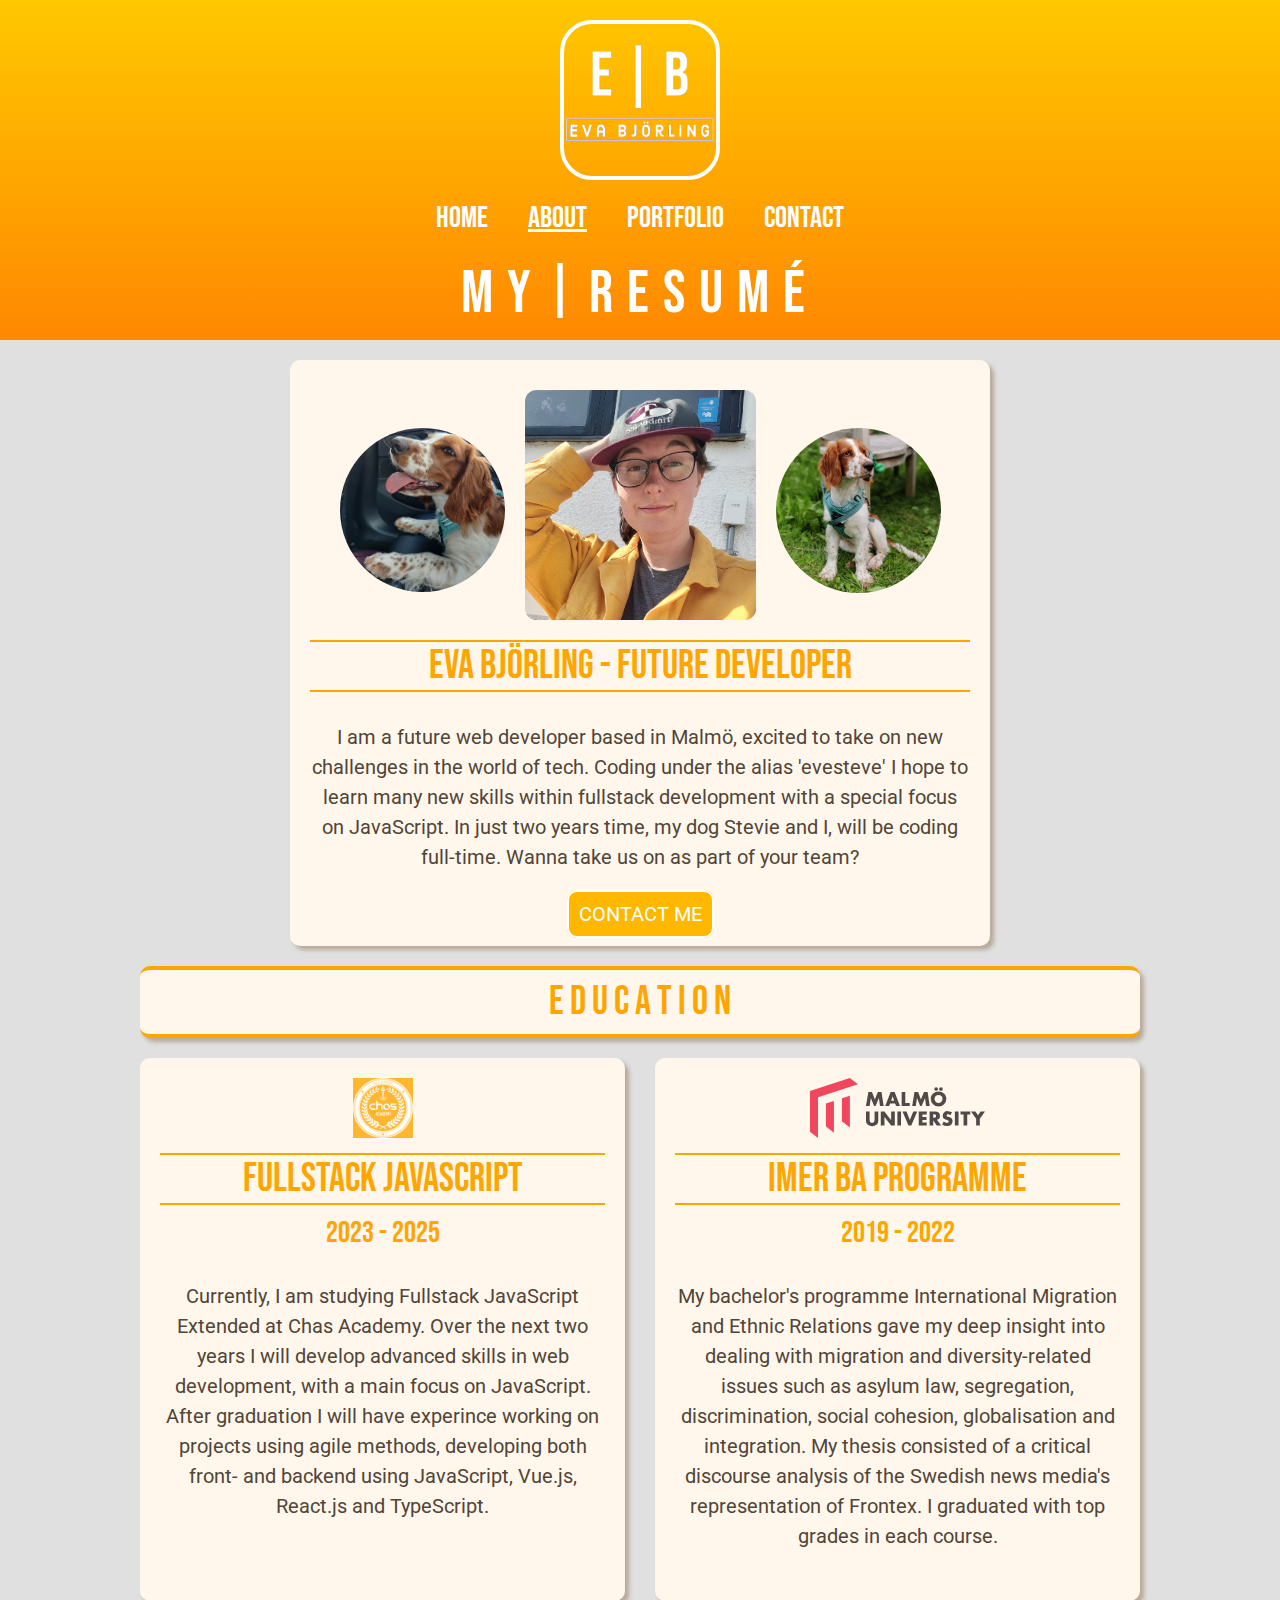
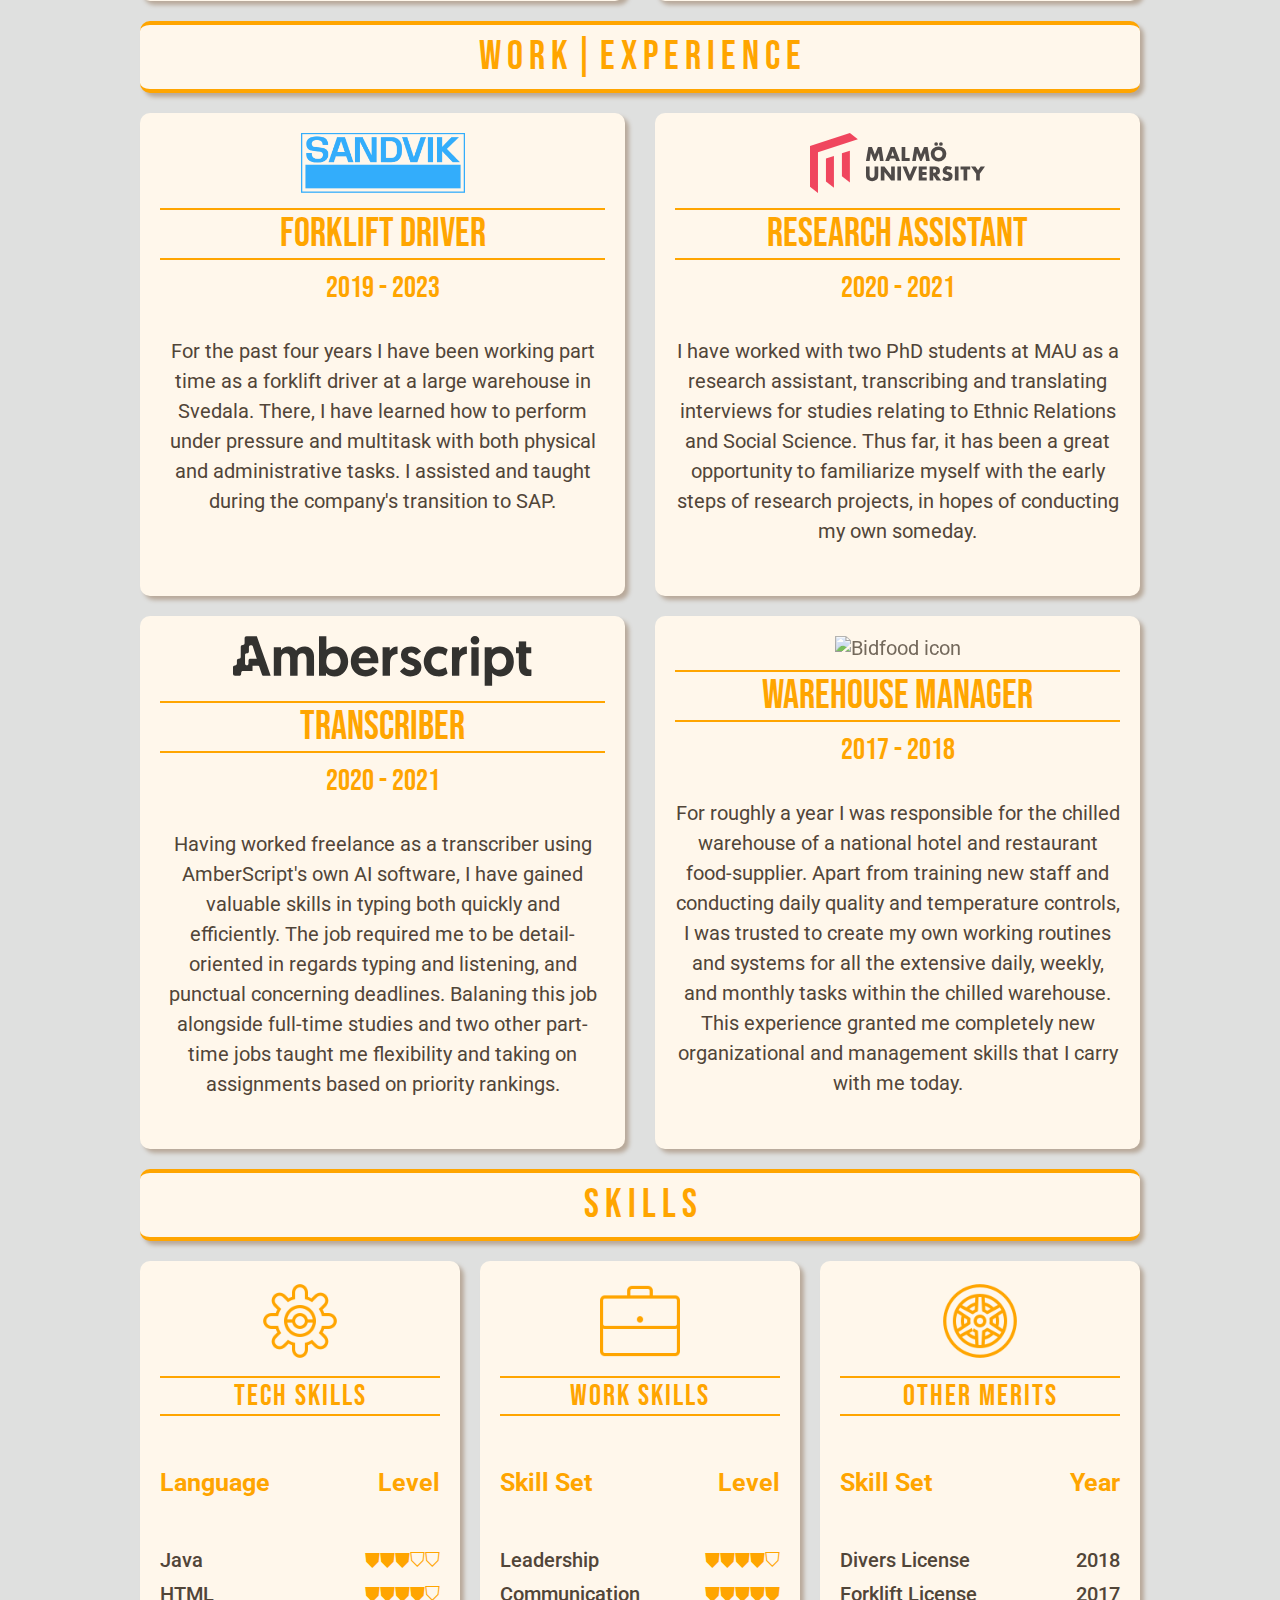
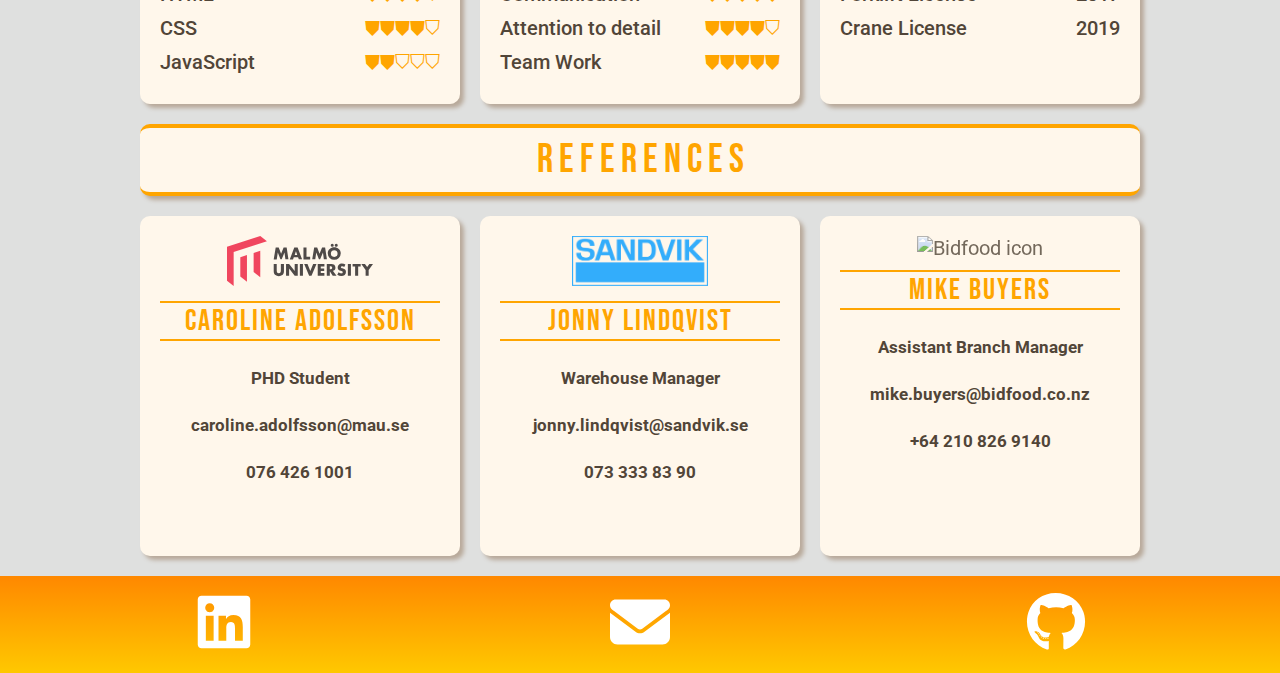
==== about.html @ 0b4049df "final changes to dropdown menu to underline which page the user is currently on" ====
<!DOCTYPE html>
<html lang="en">
<head>
    <meta charset="UTF-8">
    <meta name="viewport" content="width=device-width, initial-scale=1.0">
    <meta name="description" content="Eva Björling's resumé complete with information about her development skills, education, former work experience and references.">
    <title>CV | EVA BJÖRLING</title>
    <link rel="stylesheet" href="css/about.css">
    <link rel="icon" href="images/tabby.png" type="image/png">

    <link rel="preconnect" href="https://fonts.googleapis.com">
    <link rel="preconnect" href="https://fonts.gstatic.com" crossorigin>
    <link href="https://fonts.googleapis.com/css2?family=Bebas+Neue&family=Roboto&display=swap" rel="stylesheet">
    
</head>
<body>
<!-- HEADER HEADER HEADER -->
    <header>
        <a href="index.html"><img class="home-icon" src="images/image.png" alt=""></a>

        <!-- dropdown -->
        <div class="dropdown">
            <a class="dropbtn"><img class="menu-icon" src="images/menu.png" alt=""></a>
            <div class="dropdown-content">
              <a id="home" href="index.html">HOME</a>
              <a id="about" href="about.html">ABOUT</a>
              <a id="portfolio" href="projects.html">PORTFOLIO</a>
              <a id="contact" href="contact.html">CONTACT</a>
            </div>
          </div>
        <!-- nav -->
        <nav class="nav">
            <ul>
                <li><a class="link-home" href="index.html">HOME</a></li>
                <li><a class="link-about" href="about.html">ABOUT</a></li>
                <li><a class="link-contact" href="projects.html">PORTFOLIO</a></li>
                <li><a class="link-contact" href="contact.html">CONTACT</a></li>
            </ul>
        </nav>
        <h1 class="my-name"> my|resumé </h1>
    </header>
<!-- MAIN MAIN MAIN -->
    <main>
        <div class="about-me-div">

        <article class="article about-me">
            
            <div class="img-logos">
                <img class="stevie-logo" src="images/car.jpg" alt="My dog Stevie in a car"><img class="eva-logo" src="images/profile-test-cropped.png" alt="Photo of Eva Björling"><img class="stevie-logo" src="images/grass.jpg" alt="My dog Stevie on the grass">
            </div>
            <h3>Eva Björling - future developer</h3>
            <p>I am a future web developer based in Malmö, excited to take on new challenges in the world of tech. Coding under the alias 'evesteve' I hope to learn many new skills within fullstack development with a special focus on JavaScript. In just two years time, my dog Stevie and I, will be coding full-time. Wanna take us on as part of your team? </p>
            <a class="contact-btn" href="contact.html">CONTACT ME</a>

            
            
        </article>
        </div>
        
        <div class="education-work-div">
            <h2 class="banner education-banner">e d u c a t i o n</h2>
            <article class="card card-chas">
                <img class="chas-logo" src="images/chas-academy-logo.png" alt="Chas Academy icon">
            <h3>Fullstack JavaScript</h3>
            <h4>2023 - 2025</h4>
            <p>
                Currently, I am studying Fullstack JavaScript Extended at Chas Academy. Over the next two years I will develop advanced skills in web development, with a main focus on JavaScript. After graduation I will have experince working on projects using agile methods, developing both front- and backend using JavaScript, Vue.js, React.js and TypeScript.
            </p>
            </article>
            <article class="card card-mau">
                <img class="mau-logo" src="images/mau_en_logotype.svg" alt="Malmö University icon">
            <h3>IMER ba programme</h3>
            <h4>2019 - 2022</h4>
            <p>
                My bachelor's programme International Migration and Ethnic Relations gave my deep insight into dealing with migration and diversity-related issues such as asylum law, segregation, discrimination, social cohesion, globalisation and integration. My thesis consisted of a critical discourse analysis of the Swedish news media's representation of Frontex. I graduated with top grades in each course.
            </p>
            </article>
            <h2 class="banner work-banner">w o r k | e x p e r i e n c e</h2>

            <article class="card card-sandvik">
                <img class="sandvik-logo" src="images/sandvik-blue.png" alt="Sandvik icon">
            <h3>Forklift Driver</h3>
            <h4>2019 - 2023</h4>
            <p>
                For the past four years I have been working part time as a forklift driver at a large warehouse in
                Svedala. There, I have learned how to perform under pressure and multitask with both physical and
                administrative tasks. I assisted and taught during the company's transition to SAP.
            </p>
            </article>
            <article class="card card-research">
                <img class="mau-logo" src="images/mau_en_logotype.svg" alt="Malmö University icon">
            <h3>Research Assistant</h3>
            <h4>2020 - 2021</h4>
            <p>
                I have worked with two PhD students at MAU as a research assistant, transcribing and translating
                interviews for studies relating to Ethnic Relations and Social Science. Thus far, it has been a great
                opportunity to familiarize myself with the early steps of research projects, in hopes of conducting my
                own someday.
            </p>
            </article>
            <article class="card card-amberscript">
                <img class="amberscript-logo" src="images/amberscript.svg" alt="Amberscript icon">
            <h3>transcriber</h3>
            <h4>2020 - 2021</h4>
            <p>
                Having worked freelance as a transcriber using AmberScript's own AI software, I have gained valuable skills in typing both quickly and efficiently. The job required me to be detail-oriented in regards typing and listening, and punctual concerning deadlines. Balaning this job alongside full-time studies and two other part-time jobs taught me flexibility and taking on assignments based on priority rankings.
            </p>
            </article>
            <article class="card card-bidfood">
                <img class="bidfood-logo" src="https://www.bidfood.co.uk/wp-content/themes/bidvest/images/bidfood_logo_scaled.png" alt="Bidfood icon">
            <h3>Warehouse Manager</h3>
            <h4>2017 - 2018</h4>
            <p>
                For roughly a year I was responsible for the chilled warehouse of a national hotel and restaurant
                food-supplier. Apart from training new staff and conducting daily quality and temperature controls, I
                was trusted to create my own working routines and systems for all the extensive daily, weekly, and
                monthly tasks within the chilled warehouse. This experience granted me completely new
                organizational and management skills that I carry with me today.
            </p>
            </article> 

            <h2 class="banner references">
                s k i l l s
            </h2>
        <div class="skills-div">
            <article class="skills tech-skills">
                <img src="images/tech.png" alt="tech icon">
                <h4 class="tech-skills-h4">Tech skills</h4>
                <div class="undertitle"><h5>Language</h5> <h5>Level</h5></div>
                <div class="tech-lists">
                    <ul>
                    <li>Java</li>
                    <li>HTML</li>
                    <li>CSS</li>
                    <li>JavaScript</li>
                </ul>
                <ul class="orange">
                    <li>&#9930;&#9930;&#9930;&#9929;&#9929;</li>
                    <li>&#9930;&#9930;&#9930;&#9930;&#9929;</li>
                    <li>&#9930;&#9930;&#9930;&#9930;&#9929;</li>
                    <li>&#9930;&#9930;&#9929;&#9929;&#9929;</li>
                </ul>
                </div>
            </article>
            <article class="skills key-skills">
                <img src="images/work.png" alt="work icon">
                <h4 class="tech-skills-h4">Work Skills</h4>
                <div class="undertitle"><h5>Skill Set</h5> <h5>Level</h5></div>
                <div class="tech-lists">
                    <ul>
                    <li>Leadership</li>
                    <li>Communication</li>
                    <li>Attention to detail</li>
                    <li>Team Work</li>
                </ul>
                <ul class="orange">
                    <li>&#9930;&#9930;&#9930;&#9930;&#9929;</li>
                    <li>&#9930;&#9930;&#9930;&#9930;&#9930;</li>
                    <li>&#9930;&#9930;&#9930;&#9930;&#9929;</li>
                    <li>&#9930;&#9930;&#9930;&#9930;&#9930;</li>
                </ul>
                </div>
            </article>
            <article class="skills merits">
                <img src="images/wheel.png" alt="wheel icon">
                <h4 class="tech-skills-h4">Other merits</h4>
                <div class="undertitle"><h5>Skill Set
                </h5> <h5>Year</h5></div>
                <div class="tech-lists">
                    <ul>
                    <li>Divers License</li>
                    <li>Forklift License</li>
                    <li>Crane License</li>
                </ul>
                <ul>
                    <li>2018</li>
                    <li>2017</li>
                    <li>2019</li>
                </ul>
                </div>
            </article>
        </div>
            
            <h2 class="banner references">
            r e f e r e n c e s
        </h2>
        <div class="ref-card-div">
            <article class="ref-card">
                <img src="images/mau_en_logotype.svg" alt="Malmö University icon">
                <h4>Caroline Adolfsson</h4>
                <h5>PHD Student</h5>
                <h5>caroline.adolfsson@mau.se</h5>
                <h5>076 426 1001</h5>
            </article>
            <article class="ref-card">
                <img src="images/sandvik-blue.png" alt="Sandvik icon">
                <h4>Jonny Lindqvist</h4>
                <h5>Warehouse Manager</h5>
                <h5>jonny.lindqvist@sandvik.se</h5>
                <h5>073 333 83 90</h5>
            </article>
            <article class="ref-card">
                <img src="https://www.bidfood.co.uk/wp-content/themes/bidvest/images/bidfood_logo_scaled.png" alt="Bidfood icon">
                <h4>Mike Buyers</h4>
                <h5>Assistant Branch Manager</h5>
                <h5>mike.buyers@bidfood.co.nz</h5>
                <h5>+64 210 826 9140</h5>
            </article>
            
        </div>
       
        </div>

    </main>
<!-- FOOTER FOOTER FOOTER -->
<footer>
    <a href="https://www.linkedin.com/in/eva-bj%C3%B6rling-505058290/" target="_blank">
        <svg xmlns="http://www.w3.org/2000/svg" height="1em" viewBox="0 0 448 512"><!--! Font Awesome Free 6.4.2 by @fontawesome - https://fontawesome.com License - https://fontawesome.com/license (Commercial License) Copyright 2023 Fonticons, Inc. --><style>svg{fill:#ffffff}</style><path d="M416 32H31.9C14.3 32 0 46.5 0 64.3v383.4C0 465.5 14.3 480 31.9 480H416c17.6 0 32-14.5 32-32.3V64.3c0-17.8-14.4-32.3-32-32.3zM135.4 416H69V202.2h66.5V416zm-33.2-243c-21.3 0-38.5-17.3-38.5-38.5S80.9 96 102.2 96c21.2 0 38.5 17.3 38.5 38.5 0 21.3-17.2 38.5-38.5 38.5zm282.1 243h-66.4V312c0-24.8-.5-56.7-34.5-56.7-34.6 0-39.9 27-39.9 54.9V416h-66.4V202.2h63.7v29.2h.9c8.9-16.8 30.6-34.5 62.9-34.5 67.2 0 79.7 44.3 79.7 101.9V416z"/></svg>
    </a>

    <a href="mailto:eva.bjorling@chasacademy.se" target="_blank">
        <svg xmlns="http://www.w3.org/2000/svg" height="1em" viewBox="0 0 512 512"><!--! Font Awesome Free 6.4.2 by @fontawesome - https://fontawesome.com License - https://fontawesome.com/license (Commercial License) Copyright 2023 Fonticons, Inc. --><style>svg{fill:#ffffff}</style><path d="M48 64C21.5 64 0 85.5 0 112c0 15.1 7.1 29.3 19.2 38.4L236.8 313.6c11.4 8.5 27 8.5 38.4 0L492.8 150.4c12.1-9.1 19.2-23.3 19.2-38.4c0-26.5-21.5-48-48-48H48zM0 176V384c0 35.3 28.7 64 64 64H448c35.3 0 64-28.7 64-64V176L294.4 339.2c-22.8 17.1-54 17.1-76.8 0L0 176z"/></svg>
    </a>

    <a href="https://github.com/evesteve94" target="_blank">
        <svg xmlns="http://www.w3.org/2000/svg" height="1em" viewBox="0 0 496 512"><!--! Font Awesome Free 6.4.2 by @fontawesome - https://fontawesome.com License - https://fontawesome.com/license (Commercial License) Copyright 2023 Fonticons, Inc. --><style>svg{fill:#ffffff}</style><path d="M165.9 397.4c0 2-2.3 3.6-5.2 3.6-3.3.3-5.6-1.3-5.6-3.6 0-2 2.3-3.6 5.2-3.6 3-.3 5.6 1.3 5.6 3.6zm-31.1-4.5c-.7 2 1.3 4.3 4.3 4.9 2.6 1 5.6 0 6.2-2s-1.3-4.3-4.3-5.2c-2.6-.7-5.5.3-6.2 2.3zm44.2-1.7c-2.9.7-4.9 2.6-4.6 4.9.3 2 2.9 3.3 5.9 2.6 2.9-.7 4.9-2.6 4.6-4.6-.3-1.9-3-3.2-5.9-2.9zM244.8 8C106.1 8 0 113.3 0 252c0 110.9 69.8 205.8 169.5 239.2 12.8 2.3 17.3-5.6 17.3-12.1 0-6.2-.3-40.4-.3-61.4 0 0-70 15-84.7-29.8 0 0-11.4-29.1-27.8-36.6 0 0-22.9-15.7 1.6-15.4 0 0 24.9 2 38.6 25.8 21.9 38.6 58.6 27.5 72.9 20.9 2.3-16 8.8-27.1 16-33.7-55.9-6.2-112.3-14.3-112.3-110.5 0-27.5 7.6-41.3 23.6-58.9-2.6-6.5-11.1-33.3 2.6-67.9 20.9-6.5 69 27 69 27 20-5.6 41.5-8.5 62.8-8.5s42.8 2.9 62.8 8.5c0 0 48.1-33.6 69-27 13.7 34.7 5.2 61.4 2.6 67.9 16 17.7 25.8 31.5 25.8 58.9 0 96.5-58.9 104.2-114.8 110.5 9.2 7.9 17 22.9 17 46.4 0 33.7-.3 75.4-.3 83.6 0 6.5 4.6 14.4 17.3 12.1C428.2 457.8 496 362.9 496 252 496 113.3 383.5 8 244.8 8zM97.2 352.9c-1.3 1-1 3.3.7 5.2 1.6 1.6 3.9 2.3 5.2 1 1.3-1 1-3.3-.7-5.2-1.6-1.6-3.9-2.3-5.2-1zm-10.8-8.1c-.7 1.3.3 2.9 2.3 3.9 1.6 1 3.6.7 4.3-.7.7-1.3-.3-2.9-2.3-3.9-2-.6-3.6-.3-4.3.7zm32.4 35.6c-1.6 1.3-1 4.3 1.3 6.2 2.3 2.3 5.2 2.6 6.5 1 1.3-1.3.7-4.3-1.3-6.2-2.2-2.3-5.2-2.6-6.5-1zm-11.4-14.7c-1.6 1-1.6 3.6 0 5.9 1.6 2.3 4.3 3.3 5.6 2.3 1.6-1.3 1.6-3.9 0-6.2-1.4-2.3-4-3.3-5.6-2z"/></svg>
    </a>
       
</footer>
</body>
</html>
---- css/about.css ----
* {
    box-sizing: border-box;
}

body {
    margin: 0;
    font-family:'Roboto', sans-serif;
}
/* HEADER HEADER HEADER */
header {
    display: flex;
    flex-direction: row-reverse;
    justify-content: center;
    align-items: center;
    padding: 1rem;
    background-image: linear-gradient(to top, rgb(255, 136, 0) , rgb(255, 200, 0));
    font-family: 'Bebas Neue', sans-serif;
}

.home-icon {
    display: none;
}

.menu-icon {
    height: 1.5rem;
    width: 1.5rem;
    margin: 0;
    margin-left: 2rem;
}

.dropdown-content {
    display: none;
    position: absolute;
    background-color: rgb(255, 183, 0);
    box-shadow: 0px 8px 16px 0px rgba(0,0,0,0.2);
    z-index: 1;
  }
  
  .dropdown-content a {
    color: white;
    padding: 1rem 1.5rem;
    text-decoration: none;
    display: block;
    font-size: 1.2rem;
  }

  .dropdown-content a:hover {
    background-color: white;
    color: rgb(255, 183, 0) ;
  }
  
  .dropdown:hover .dropdown-content {
    display: block;
}

#about {
    text-decoration: underline;
}

.nav {
    display: none;
}

.my-name {
    text-align: center;
    color: white;
    font-size: 2.5rem;
    font-weight: 100;
    letter-spacing: 0.7rem;
    margin: 0.1rem;
    height: 3rem;
    overflow: hidden;
    animation: big 1.5s linear forwards;
}

@keyframes big {
    0%  {
        color: rgb(255, 183, 0);
        transform: translateX(-100%);
    }
    50% {
        transform: translateX(0%) scale(1.5);
    }
}
/* MAIN MAIN MAIN */
main {
    margin: 0;
    padding: 1rem;
    background-color: #DFE0DF;
    min-height: 100vh;
}

.banner {
    text-align: center;
    margin: 0;
    border-radius: 0.5rem;
    padding: 0.4rem;
    color: orange;
    font-family: 'Bebas Neue', sans-serif;
    font-size: 2rem;
    font-weight: 100;
    width: 100%;
    border-top: 0.2rem solid orange;
    border-bottom: 0.2rem solid orange;
    background-color: #FFF7EB;
    box-shadow: 0.2rem 0.2rem 0.2rem #B8A99A;   
}

.about-me-div{
    display: flex;
    flex-direction: column;
    gap: 1rem;
}

.contact-btn {
    background-color: rgb(255, 183, 0);
    color: white;
    font-size: 1rem;
    font-family:'Roboto', sans-serif;
    border-radius: 0.5rem;
    padding: 0.5rem;
    text-decoration: none;
    text-align: center;
    border: 0.1rem solid white; 
}

.contact-btn:hover {
    color: rgb(255, 183, 0);
    background-color: white;
    border: 0.1rem solid rgb(255, 183, 0); 
}


.img-logos {
    width: 100%;
    display: flex;
    justify-content: center;
    align-items: center;
}

.eva-logo {
    width: 35%;
    height: 35%;
    margin: 0.5rem 0.5rem;
    margin-bottom: 1rem;
    border-radius: 5%;
}

.stevie-logo {
    width: 25%;
    height: 25%;
    margin: 0.5rem 0.5rem;
    border-radius: 50%;
}

.chas-logo,
.mau-logo,
.sandvik-logo,
.bidfood-logo{
    height: 3rem;
    opacity: 0.8;
    margin-bottom: 0.5rem;
}

.chas-logo {
    background-color: orange;
}

.amberscript-logo {
    height: 3rem;
    opacity: 0.8;
    margin-bottom: 0.5rem;
}

article {
    padding: 1rem;
    color: #514538;
    text-align: center;
    background-color: #FFF7EB;
    border-radius: 0.5rem;
    box-shadow: 0.2rem 0.2rem 0.2rem #B8A99A;
    

}


.education-work-div {
    display: flex;
    flex-direction: column;
    gap: 1rem;
}

.education-work-div h3,
.about-me h3{
    color: orange;
    font-family: 'Bebas Neue', sans-serif;
    font-size: 2rem;
    font-weight: 100;
    margin: 0;
    border-top: 0.1rem solid orange;
    border-bottom: 0.1rem solid orange;
}

.education-work-div h4{
    color: orange;
    font-family: 'Bebas Neue', sans-serif;
    font-size: 1.5rem;
    font-weight: 100;
    margin: 0.5rem 0;
}

.ref-banner {
    margin-top: 1rem;
}

p {
    margin: 1.5rem 0;
    line-height: 1.5;
}

.about-me {
    margin-bottom: 1rem;
}

.card {
    width: 100%;
}

.skills-div {
    display: flex;
    flex-direction: column;
    gap: 1rem;
}

.skills {
    padding: 1rem;
}

.skills img {
    height: 4rem;
    margin: 0;
}

.tech-skills-h4 {
    border-top: 0.1rem solid;
    border-bottom: 0.1rem solid;
    letter-spacing: 0.1rem;
}


.undertitle {
    display: flex;
    justify-content: space-between;
    padding: 0;
    color: orange;
    font-size: 1.5rem;
}

.tech-lists {
    display: flex;
    justify-content: space-between;
}

.tech-lists ul {
    list-style: none;
    margin: 0;
    padding: 0;
}

.orange {
    color: orange;
}

.tech-lists ul li {
    margin: 0.5rem 0;
    padding: 0;
    text-align: left;
    font-weight: 500;
}

.ref-card-div {
    width: 100%;
    display: flex;
    flex-wrap: wrap;
    gap: 1rem;
}

.ref-card {
    width: 100%;
    height: 100%;
    background-color: #FFF7EB;
    box-shadow: 0.2rem 0.2rem 0.2rem #B8A99A;
    border-radius: 0.5rem;
    padding: 1rem;
    text-align: center;
    color: #514538;
    height: 17rem;
}

.ref-card h4 {
    border-top: 0.1rem solid;
    border-bottom: 0.1rem solid;
    letter-spacing: 0.1rem;
}

.ref-card img {
    height: 2.5rem;
    opacity: 0.8;
}

/* FOOTER FOOTER FOOTER */
footer {
    background-image: linear-gradient(to bottom, rgb(255, 136, 0) , rgb(255, 200, 0));
    padding: 0.8rem;
    display: flex;
    justify-content: space-around;
    align-items: center;
}

footer svg {
    width: 3rem;
    height: 3rem;
}

footer a:hover {
    transition: 1s;
    transform: scale(1.2);
}

/* tablet breakpoint */
@media (min-width: 660px) {

    html {
        font-size: 16px;
    }

    main {
        max-width: 100%;
        height: 100%;
        margin: 0 auto;
    }

    header {
        flex-direction: column;
    }

    .home-icon {
        display: block;
        height: 6rem;
        width: 6rem;
        margin: 0;
        position: absolute;
        left: 1rem;
        top: 1rem;
        border: 0.2rem solid white;
        border-radius: 20%;
    }

    .home-icon:hover {
        background-color: rgb(255, 183, 0);
    }

    .dropdown {
        display: none;
    }

    .nav {
        display: flex;
        justify-content: center;
    }
    
    .nav ul {
        padding: 0;
        display: flex;
        margin-top: 0;
    }
    
    .nav li {
        list-style: none;
        display: inline;
    }
    
    .link-home,
    .link-contact,
    .link-projects {
        text-decoration: none;
        font-size: 1.5em;
        color: white;
        padding: 0 1rem;
    }
    
    .link-about {
        text-decoration: underline;
        font-size: 1.5rem;
        color: white;
        padding: 0 1rem;
    }
    
    .nav li a:hover {
        color: rgb(255, 183, 0);
        background-color: white;
    }
    
    .my-name {
        font-size: 3rem;
    }

    .education-work-div{
        flex-direction: row;
        justify-content: space-between;
        flex-wrap: wrap;
    }

    .about-me-div {
        display: flex;
        flex-direction: column;
        justify-content: center;
        align-items: center;
    }

    .about-me,
    .me-banner {
        max-width: 70%;
    }

    .card {
        width: 48.5%
    }

    .skills-div {
        width: 100%;
        flex-direction: row;
    }
    .skills {
        width: 32%;
    }

    .ref-card-div {
        gap: 0;
        justify-content: space-between;
    }

    .ref-card {
        width: 32%;
    }
}

/* desktop breakpoint */
@media (min-width: 920px) {

    html {
        font-size: 20px;
    }

    main {
        display: flex;
        flex-direction: column;
        justify-content: center;
        align-items: center;
    }


    .about-me-div,
    .education-work-div {
            max-width: 1000px;
        }
}

/* extra large screen breakpoint */
@media (min-width: 1100px) {
    
    html {
        font-size: 20px;
    }

    main {
        display: flex;
        flex-direction: column;
        justify-content: center;
        align-items: center;
    }
    .home-icon {
        position: sticky;
        height: 8rem;
        width: 8rem;
        margin-bottom: 1rem;
    }
    
    .amberscript-logo {
        height: 2.5rem;
        opacity: 0.8;
        margin-bottom: 0.5rem;
    }

}
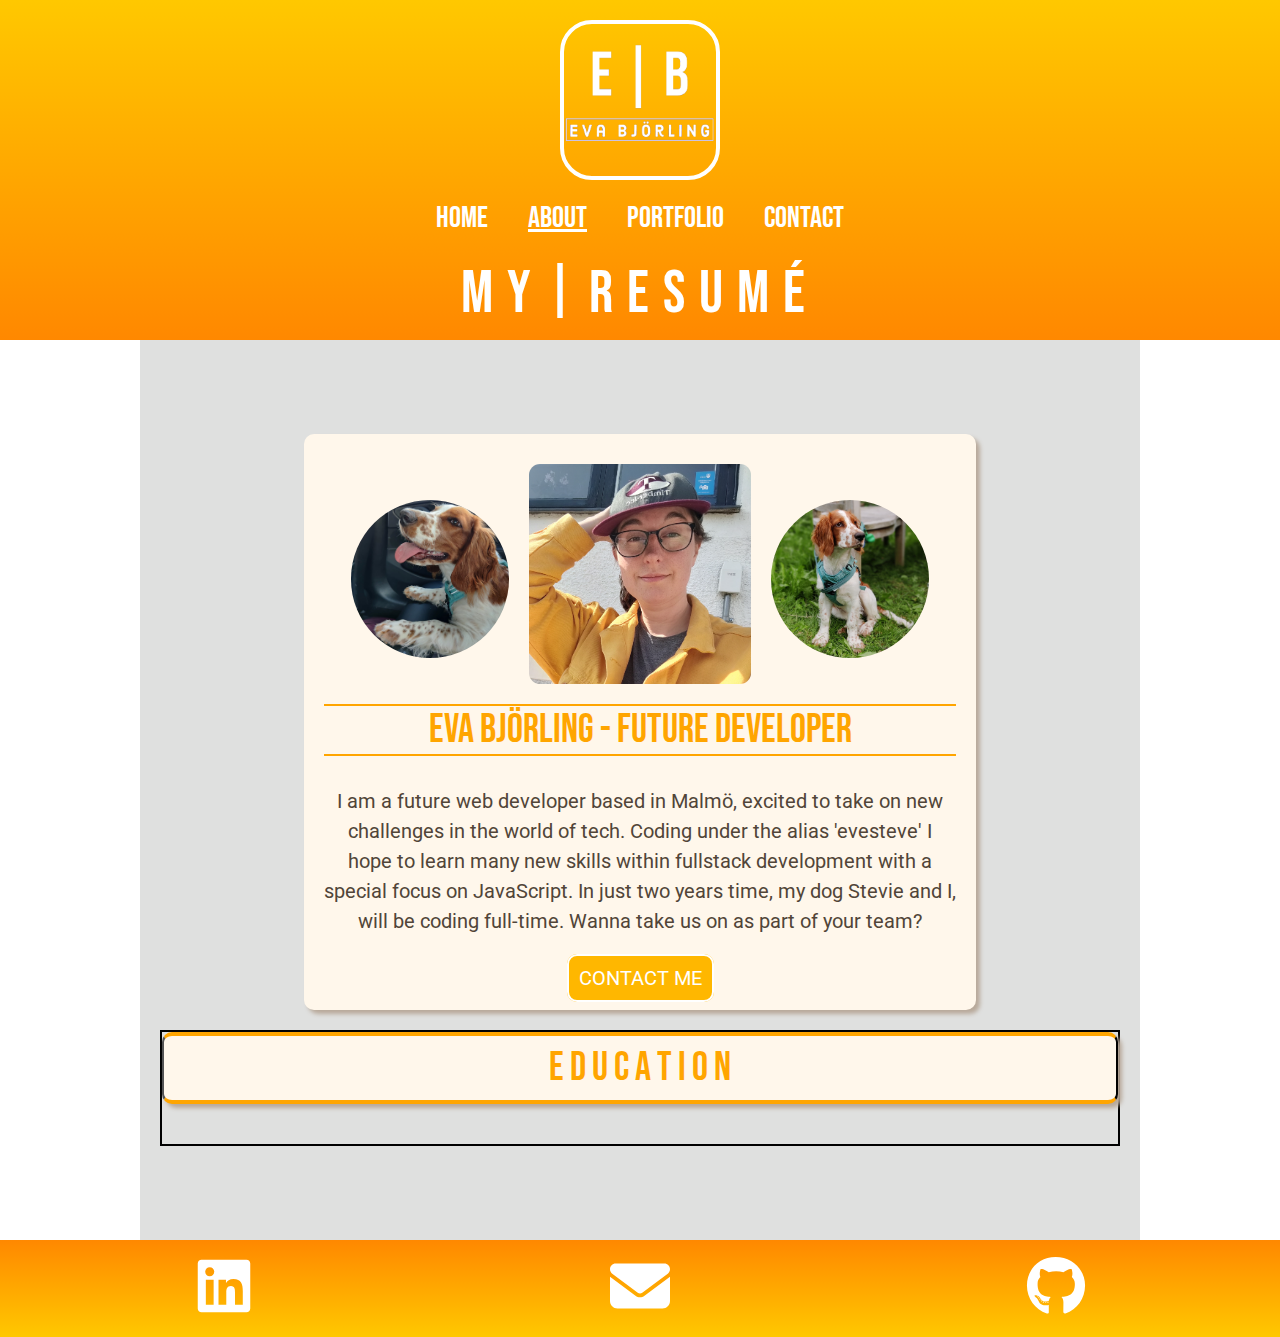
==== commit 603ed873: "json test, amny changes" ====
--- a/about.html
+++ b/about.html
@@ -40,7 +40,7 @@
         <h1 class="my-name"> my|resumé </h1>
     </header>
 <!-- MAIN MAIN MAIN -->
-    <main>
+    <main id="main">
         <div class="about-me-div">
 
         <article class="article about-me">
@@ -56,10 +56,12 @@
             
         </article>
         </div>
-        
-        <div class="education-work-div">
-            <h2 class="banner education-banner">e d u c a t i o n</h2>
-            <article class="card card-chas">
+
+
+ 
+        <!-- <div class="education-work-div" id="education-work-div"> -->
+            <!-- <h2 class="banner education-banner" id="education-banner">e d u c a t i o n</h2> -->
+            <!-- <article class="card card-chas">
                 <img class="chas-logo" src="images/chas-academy-logo.png" alt="Chas Academy icon">
             <h3>Fullstack JavaScript</h3>
             <h4>2023 - 2025</h4>
@@ -74,8 +76,8 @@
             <p>
                 My bachelor's programme International Migration and Ethnic Relations gave my deep insight into dealing with migration and diversity-related issues such as asylum law, segregation, discrimination, social cohesion, globalisation and integration. My thesis consisted of a critical discourse analysis of the Swedish news media's representation of Frontex. I graduated with top grades in each course.
             </p>
-            </article>
-            <h2 class="banner work-banner">w o r k | e x p e r i e n c e</h2>
+            </article> -->
+            <!-- <h2 class="banner work-banner">w o r k | e x p e r i e n c e</h2>
 
             <article class="card card-sandvik">
                 <img class="sandvik-logo" src="images/sandvik-blue.png" alt="Sandvik icon">
@@ -208,8 +210,8 @@
             </article>
             
         </div>
-       
-        </div>
+        -->
+        <!-- </div> -->
 
     </main>
 <!-- FOOTER FOOTER FOOTER -->
@@ -227,5 +229,10 @@
     </a>
        
 </footer>
+<script src="./script/main.js"></script>
+<script src="./script/education.js" defer></script>
+<script src="./script/work.js" defer></script>
+<script src="./script/skills.js" defer></script>
+<script src="./script/references.js" defer></script>
 </body>
 </html>--- a/css/about.css
+++ b/css/about.css
@@ -154,6 +154,13 @@
     border-radius: 50%;
 }
 
+.logo{
+    height: 3rem;
+    opacity: 0.8;
+    margin-bottom: 0.5rem;
+    
+}
+
 .chas-logo,
 .mau-logo,
 .sandvik-logo,
@@ -189,10 +196,13 @@
     display: flex;
     flex-direction: column;
     gap: 1rem;
-}
-
-.education-work-div h3,
-.about-me h3{
+    width: 100%;
+    border: 2px solid;
+}
+
+/* .education-work-div h3,
+.about-me h3{ */
+h3{
     color: orange;
     font-family: 'Bebas Neue', sans-serif;
     font-size: 2rem;
@@ -458,13 +468,14 @@
         flex-direction: column;
         justify-content: center;
         align-items: center;
-    }
-
-
+        max-width: 1000px;
+    }
+
+/* 
     .about-me-div,
     .education-work-div {
             max-width: 1000px;
-        }
+        } */
 }
 
 /* extra large screen breakpoint */
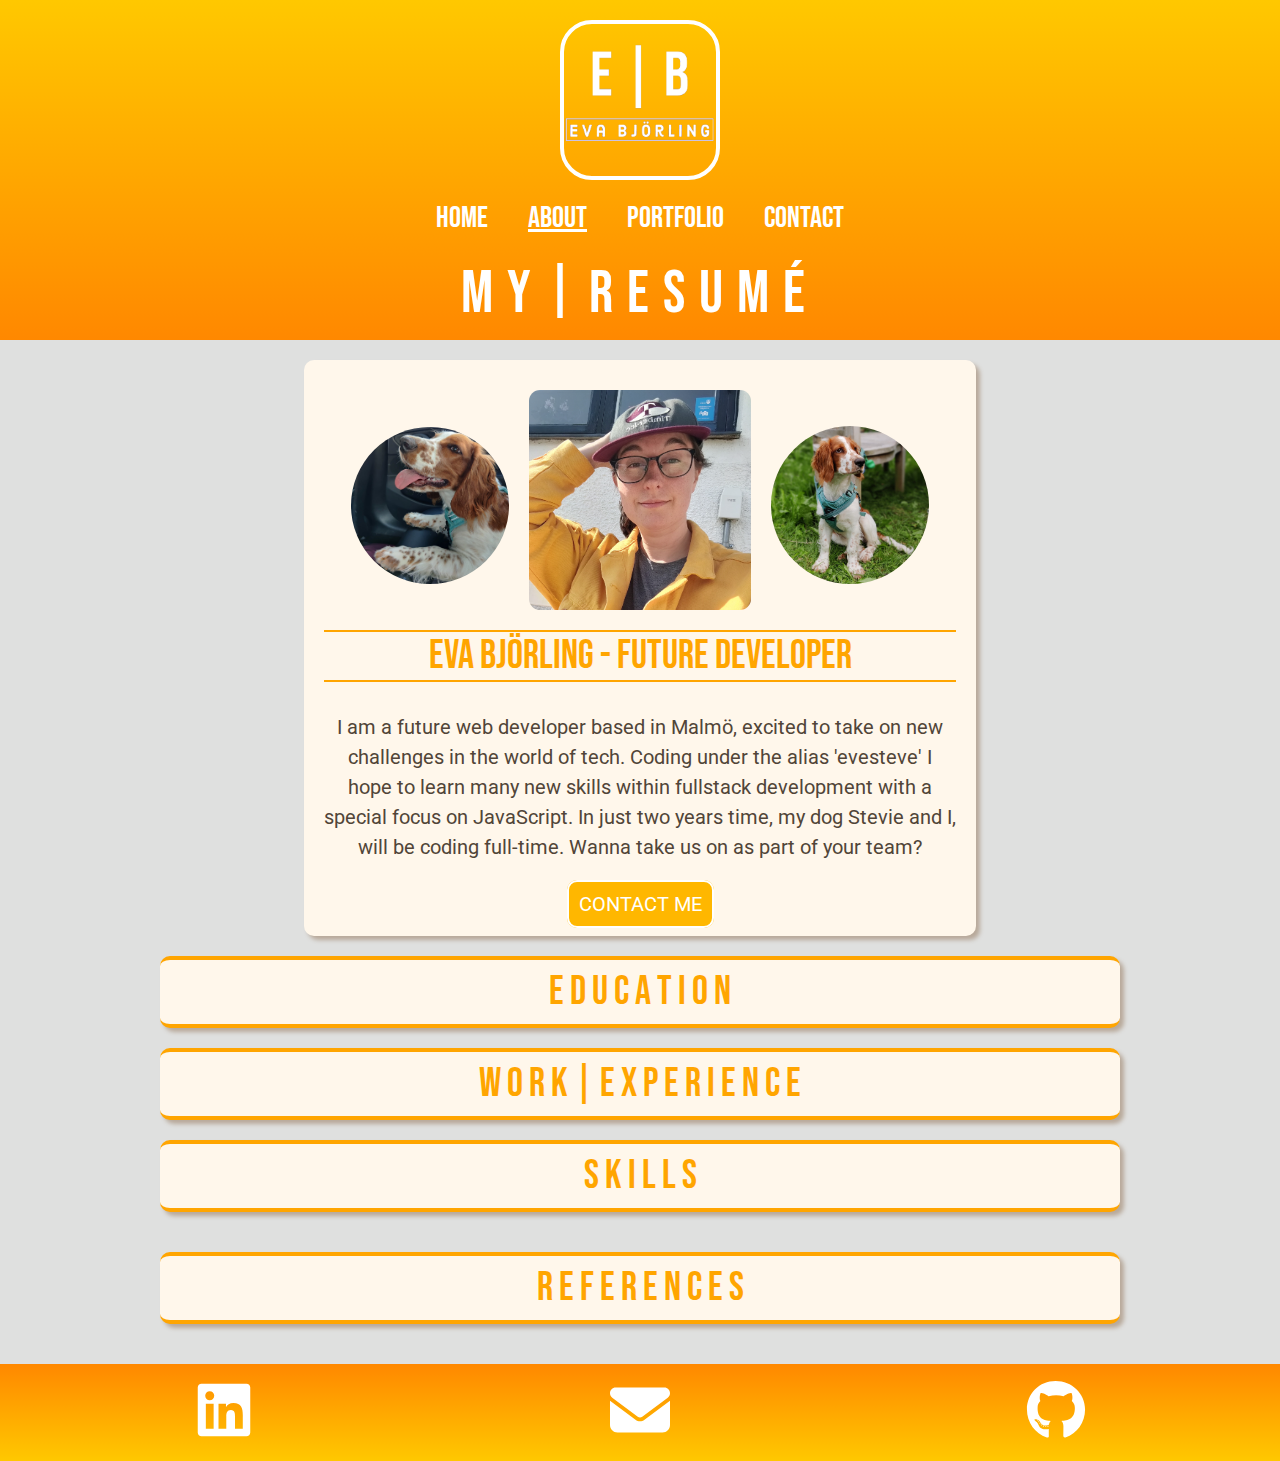
==== commit d44ea990: "cv-page is now completely generated by js + json" ====
--- a/about.html
+++ b/about.html
@@ -41,7 +41,7 @@
     </header>
 <!-- MAIN MAIN MAIN -->
     <main id="main">
-        <div class="about-me-div">
+        <!-- <div class="about-me-div">
 
         <article class="article about-me">
             
@@ -55,7 +55,7 @@
             
             
         </article>
-        </div>
+        </div> -->
 
 
  
--- a/css/about.css
+++ b/css/about.css
@@ -6,6 +6,7 @@
 body {
     margin: 0;
     font-family:'Roboto', sans-serif;
+    background-color: #DFE0DF;
 }
 /* HEADER HEADER HEADER */
 header {
@@ -187,21 +188,31 @@
     background-color: #FFF7EB;
     border-radius: 0.5rem;
     box-shadow: 0.2rem 0.2rem 0.2rem #B8A99A;
-    
-
-}
-
-
-.education-work-div {
+}
+
+/* tar bort ful svart border på mina rubriker */
+button{
+    border: none;
+}
+
+.education-work-div,
+.work-div {
     display: flex;
     flex-direction: column;
     gap: 1rem;
     width: 100%;
-    border: 2px solid;
-}
-
-/* .education-work-div h3,
-.about-me h3{ */
+}
+
+.skills-banner-div {
+    margin-top: 1rem;
+    margin-bottom: 1rem;
+}
+
+.education-work-div{
+    margin-bottom: 1rem;
+}
+
+
 h3{
     color: orange;
     font-family: 'Bebas Neue', sans-serif;
@@ -212,7 +223,8 @@
     border-bottom: 0.1rem solid orange;
 }
 
-.education-work-div h4{
+.education-work-div h4,
+.work-div h4{
     color: orange;
     font-family: 'Bebas Neue', sans-serif;
     font-size: 1.5rem;
@@ -220,8 +232,9 @@
     margin: 0.5rem 0;
 }
 
-.ref-banner {
+.ref-banner-div {
     margin-top: 1rem;
+    margin-bottom: 1rem;
 }
 
 p {
@@ -229,7 +242,7 @@
     line-height: 1.5;
 }
 
-.about-me {
+.article {
     margin-bottom: 1rem;
 }
 
@@ -416,7 +429,8 @@
         font-size: 3rem;
     }
 
-    .education-work-div{
+    .education-work-div,
+    .work-div{
         flex-direction: row;
         justify-content: space-between;
         flex-wrap: wrap;
@@ -429,7 +443,7 @@
         align-items: center;
     }
 
-    .about-me,
+    .article,
     .me-banner {
         max-width: 70%;
     }
@@ -471,6 +485,11 @@
         max-width: 1000px;
     }
 
+    .skills-banner-div,
+    .ref-banner-div {
+        width: 100%;
+    }
+
 /* 
     .about-me-div,
     .education-work-div {
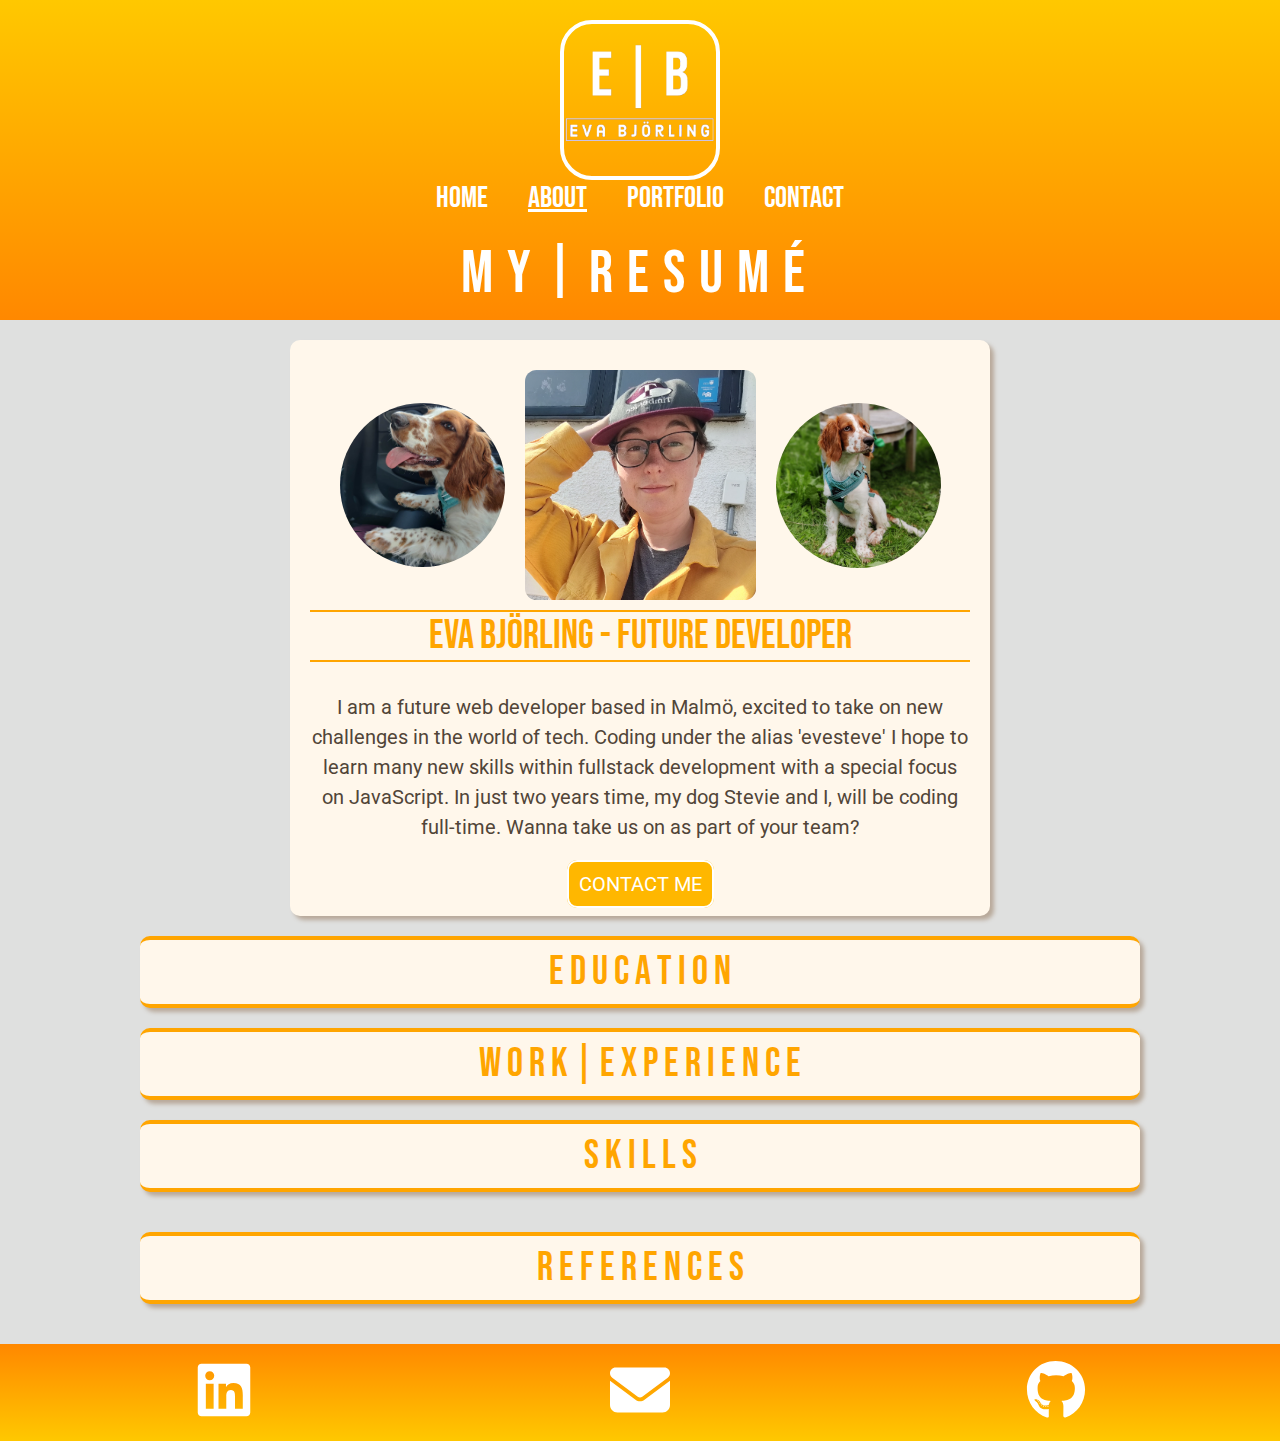
==== commit ee539bd0: "updated scripts, about-me loaded from seperate js-file" ====
--- a/about.html
+++ b/about.html
@@ -5,8 +5,8 @@
     <meta name="viewport" content="width=device-width, initial-scale=1.0">
     <meta name="description" content="Eva Björling's resumé complete with information about her development skills, education, former work experience and references.">
     <title>CV | EVA BJÖRLING</title>
-    <link rel="stylesheet" href="css/about.css">
-    <link rel="icon" href="images/tabby.png" type="image/png">
+    <link rel="stylesheet" href="./css/about.css">
+    <link rel="icon" href="./images/tabby.png" type="image/png">
 
     <link rel="preconnect" href="https://fonts.googleapis.com">
     <link rel="preconnect" href="https://fonts.gstatic.com" crossorigin>
@@ -16,11 +16,11 @@
 <body>
 <!-- HEADER HEADER HEADER -->
     <header>
-        <a href="index.html"><img class="home-icon" src="images/image.png" alt=""></a>
+        <a href="index.html"><img class="home-icon" src="./images/image.png" alt=""></a>
 
         <!-- dropdown -->
         <div class="dropdown">
-            <a class="dropbtn"><img class="menu-icon" src="images/menu.png" alt=""></a>
+            <a class="dropbtn"><img class="menu-icon" src="./images/menu.png" alt=""></a>
             <div class="dropdown-content">
               <a id="home" href="index.html">HOME</a>
               <a id="about" href="about.html">ABOUT</a>
@@ -229,6 +229,7 @@
     </a>
        
 </footer>
+<script src="./script/about-me.js"></script>
 <script src="./script/main.js"></script>
 <script src="./script/education.js" defer></script>
 <script src="./script/work.js" defer></script>
--- a/css/about.css
+++ b/css/about.css
@@ -87,9 +87,12 @@
 /* MAIN MAIN MAIN */
 main {
     margin: 0;
-    padding: 1rem;
+    /* padding: 1rem; */
     background-color: #DFE0DF;
-    min-height: 100vh;
+    /* min-height: 100vh; */
+    display: flex;
+    flex-direction: column;
+    gap: 1rem;
 }
 
 .banner {
@@ -108,6 +111,12 @@
     box-shadow: 0.2rem 0.2rem 0.2rem #B8A99A;   
 }
 
+.banner:hover{
+    cursor: pointer;
+    transition: 0.4s;
+    transform: scale(1.03);
+}
+
 .about-me-div{
     display: flex;
     flex-direction: column;
@@ -144,7 +153,7 @@
     width: 35%;
     height: 35%;
     margin: 0.5rem 0.5rem;
-    margin-bottom: 1rem;
+    /* margin-bottom: 1rem; */
     border-radius: 5%;
 }
 
@@ -182,6 +191,7 @@
 }
 
 article {
+    margin-top: 1rem;
     padding: 1rem;
     color: #514538;
     text-align: center;
@@ -204,12 +214,12 @@
 }
 
 .skills-banner-div {
-    margin-top: 1rem;
-    margin-bottom: 1rem;
+    /* margin-top: 1rem; */
+    /* margin-bottom: 1rem; */
 }
 
 .education-work-div{
-    margin-bottom: 1rem;
+    /* margin-bottom: 1rem; */
 }
 
 
@@ -232,8 +242,8 @@
     margin: 0.5rem 0;
 }
 
-.ref-banner-div {
-    margin-top: 1rem;
+.ref-card-div {
+    /* margin-top: 1rem; */
     margin-bottom: 1rem;
 }
 
@@ -243,7 +253,7 @@
 }
 
 .article {
-    margin-bottom: 1rem;
+    /* margin-bottom: 1rem; */
 }
 
 .card {
@@ -254,6 +264,7 @@
     display: flex;
     flex-direction: column;
     gap: 1rem;
+    /* margin-bottom: 1rem; */
 }
 
 .skills {
@@ -455,6 +466,7 @@
     .skills-div {
         width: 100%;
         flex-direction: row;
+
     }
     .skills {
         width: 32%;
@@ -514,7 +526,7 @@
         position: sticky;
         height: 8rem;
         width: 8rem;
-        margin-bottom: 1rem;
+        /* margin-bottom: 1rem; */
     }
     
     .amberscript-logo {
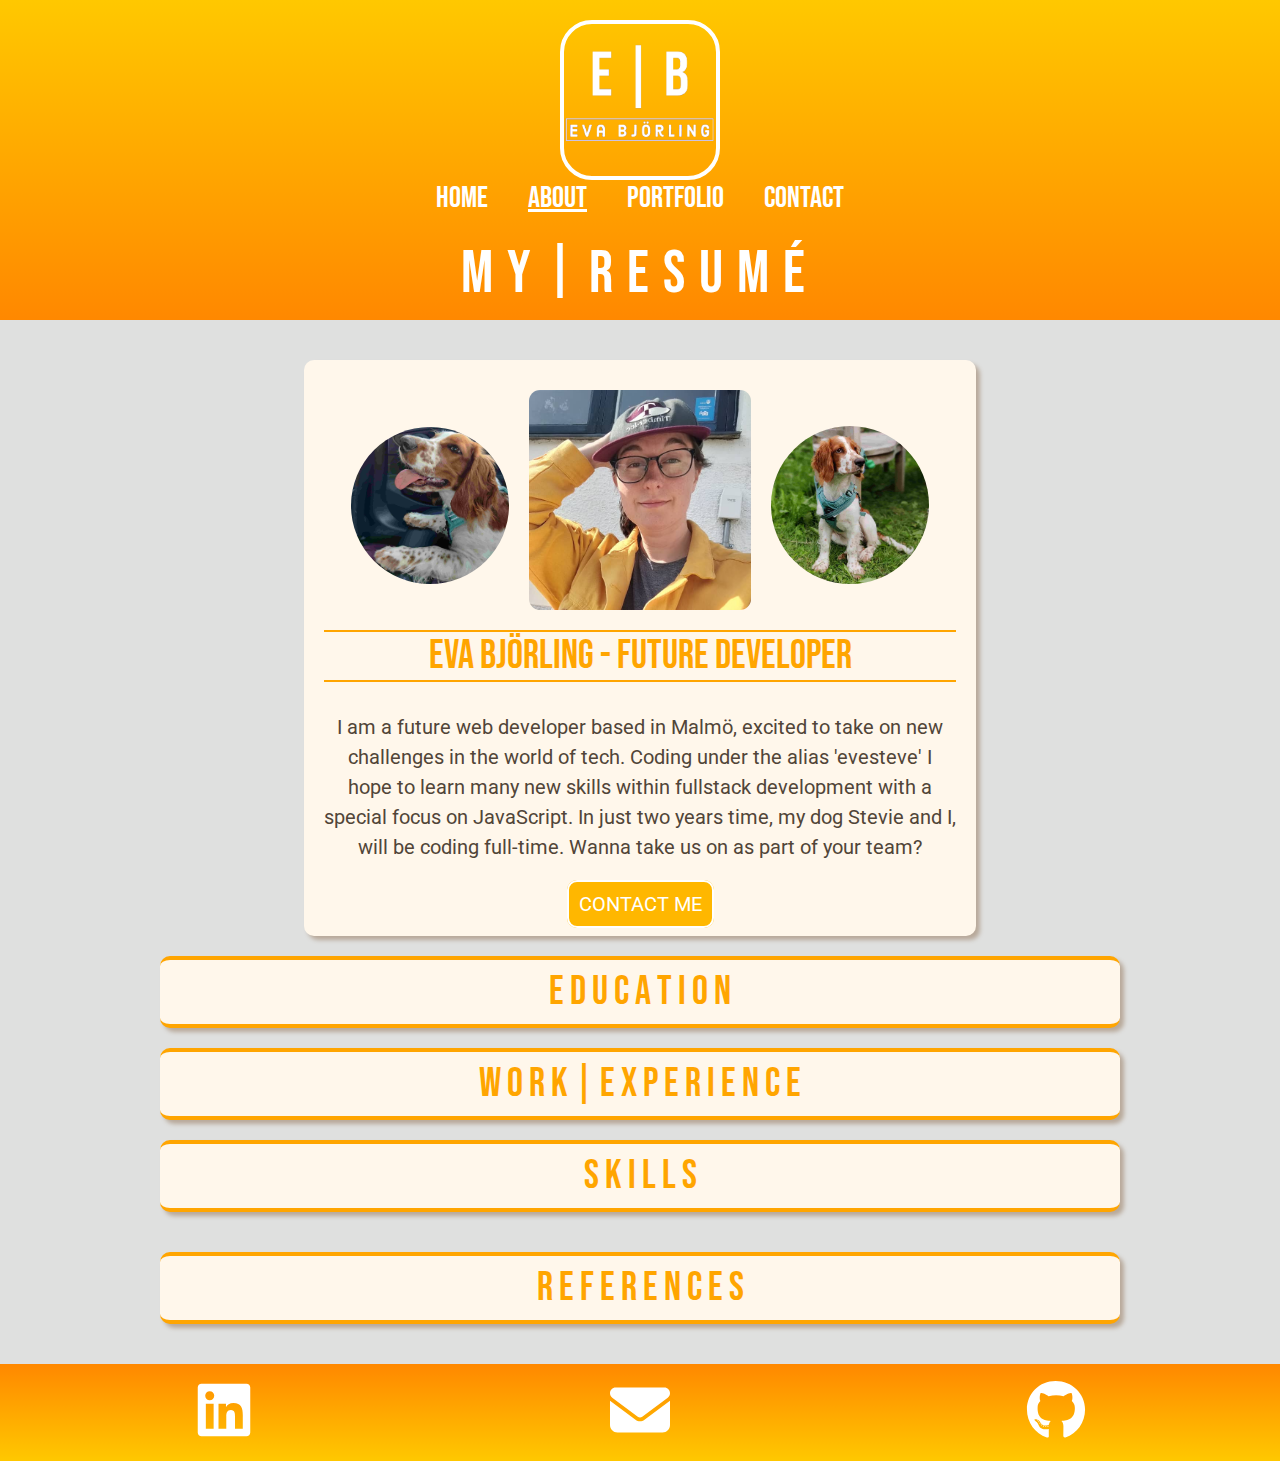
==== commit 9c149968: "cleaned up html code and added padding to all dropdown menues" ====
--- a/about.html
+++ b/about.html
@@ -41,178 +41,7 @@
     </header>
 <!-- MAIN MAIN MAIN -->
     <main id="main">
-        <!-- <div class="about-me-div">
-
-        <article class="article about-me">
-            
-            <div class="img-logos">
-                <img class="stevie-logo" src="images/car.jpg" alt="My dog Stevie in a car"><img class="eva-logo" src="images/profile-test-cropped.png" alt="Photo of Eva Björling"><img class="stevie-logo" src="images/grass.jpg" alt="My dog Stevie on the grass">
-            </div>
-            <h3>Eva Björling - future developer</h3>
-            <p>I am a future web developer based in Malmö, excited to take on new challenges in the world of tech. Coding under the alias 'evesteve' I hope to learn many new skills within fullstack development with a special focus on JavaScript. In just two years time, my dog Stevie and I, will be coding full-time. Wanna take us on as part of your team? </p>
-            <a class="contact-btn" href="contact.html">CONTACT ME</a>
-
-            
-            
-        </article>
-        </div> -->
-
-
- 
-        <!-- <div class="education-work-div" id="education-work-div"> -->
-            <!-- <h2 class="banner education-banner" id="education-banner">e d u c a t i o n</h2> -->
-            <!-- <article class="card card-chas">
-                <img class="chas-logo" src="images/chas-academy-logo.png" alt="Chas Academy icon">
-            <h3>Fullstack JavaScript</h3>
-            <h4>2023 - 2025</h4>
-            <p>
-                Currently, I am studying Fullstack JavaScript Extended at Chas Academy. Over the next two years I will develop advanced skills in web development, with a main focus on JavaScript. After graduation I will have experince working on projects using agile methods, developing both front- and backend using JavaScript, Vue.js, React.js and TypeScript.
-            </p>
-            </article>
-            <article class="card card-mau">
-                <img class="mau-logo" src="images/mau_en_logotype.svg" alt="Malmö University icon">
-            <h3>IMER ba programme</h3>
-            <h4>2019 - 2022</h4>
-            <p>
-                My bachelor's programme International Migration and Ethnic Relations gave my deep insight into dealing with migration and diversity-related issues such as asylum law, segregation, discrimination, social cohesion, globalisation and integration. My thesis consisted of a critical discourse analysis of the Swedish news media's representation of Frontex. I graduated with top grades in each course.
-            </p>
-            </article> -->
-            <!-- <h2 class="banner work-banner">w o r k | e x p e r i e n c e</h2>
-
-            <article class="card card-sandvik">
-                <img class="sandvik-logo" src="images/sandvik-blue.png" alt="Sandvik icon">
-            <h3>Forklift Driver</h3>
-            <h4>2019 - 2023</h4>
-            <p>
-                For the past four years I have been working part time as a forklift driver at a large warehouse in
-                Svedala. There, I have learned how to perform under pressure and multitask with both physical and
-                administrative tasks. I assisted and taught during the company's transition to SAP.
-            </p>
-            </article>
-            <article class="card card-research">
-                <img class="mau-logo" src="images/mau_en_logotype.svg" alt="Malmö University icon">
-            <h3>Research Assistant</h3>
-            <h4>2020 - 2021</h4>
-            <p>
-                I have worked with two PhD students at MAU as a research assistant, transcribing and translating
-                interviews for studies relating to Ethnic Relations and Social Science. Thus far, it has been a great
-                opportunity to familiarize myself with the early steps of research projects, in hopes of conducting my
-                own someday.
-            </p>
-            </article>
-            <article class="card card-amberscript">
-                <img class="amberscript-logo" src="images/amberscript.svg" alt="Amberscript icon">
-            <h3>transcriber</h3>
-            <h4>2020 - 2021</h4>
-            <p>
-                Having worked freelance as a transcriber using AmberScript's own AI software, I have gained valuable skills in typing both quickly and efficiently. The job required me to be detail-oriented in regards typing and listening, and punctual concerning deadlines. Balaning this job alongside full-time studies and two other part-time jobs taught me flexibility and taking on assignments based on priority rankings.
-            </p>
-            </article>
-            <article class="card card-bidfood">
-                <img class="bidfood-logo" src="https://www.bidfood.co.uk/wp-content/themes/bidvest/images/bidfood_logo_scaled.png" alt="Bidfood icon">
-            <h3>Warehouse Manager</h3>
-            <h4>2017 - 2018</h4>
-            <p>
-                For roughly a year I was responsible for the chilled warehouse of a national hotel and restaurant
-                food-supplier. Apart from training new staff and conducting daily quality and temperature controls, I
-                was trusted to create my own working routines and systems for all the extensive daily, weekly, and
-                monthly tasks within the chilled warehouse. This experience granted me completely new
-                organizational and management skills that I carry with me today.
-            </p>
-            </article> 
-
-            <h2 class="banner references">
-                s k i l l s
-            </h2>
-        <div class="skills-div">
-            <article class="skills tech-skills">
-                <img src="images/tech.png" alt="tech icon">
-                <h4 class="tech-skills-h4">Tech skills</h4>
-                <div class="undertitle"><h5>Language</h5> <h5>Level</h5></div>
-                <div class="tech-lists">
-                    <ul>
-                    <li>Java</li>
-                    <li>HTML</li>
-                    <li>CSS</li>
-                    <li>JavaScript</li>
-                </ul>
-                <ul class="orange">
-                    <li>&#9930;&#9930;&#9930;&#9929;&#9929;</li>
-                    <li>&#9930;&#9930;&#9930;&#9930;&#9929;</li>
-                    <li>&#9930;&#9930;&#9930;&#9930;&#9929;</li>
-                    <li>&#9930;&#9930;&#9929;&#9929;&#9929;</li>
-                </ul>
-                </div>
-            </article>
-            <article class="skills key-skills">
-                <img src="images/work.png" alt="work icon">
-                <h4 class="tech-skills-h4">Work Skills</h4>
-                <div class="undertitle"><h5>Skill Set</h5> <h5>Level</h5></div>
-                <div class="tech-lists">
-                    <ul>
-                    <li>Leadership</li>
-                    <li>Communication</li>
-                    <li>Attention to detail</li>
-                    <li>Team Work</li>
-                </ul>
-                <ul class="orange">
-                    <li>&#9930;&#9930;&#9930;&#9930;&#9929;</li>
-                    <li>&#9930;&#9930;&#9930;&#9930;&#9930;</li>
-                    <li>&#9930;&#9930;&#9930;&#9930;&#9929;</li>
-                    <li>&#9930;&#9930;&#9930;&#9930;&#9930;</li>
-                </ul>
-                </div>
-            </article>
-            <article class="skills merits">
-                <img src="images/wheel.png" alt="wheel icon">
-                <h4 class="tech-skills-h4">Other merits</h4>
-                <div class="undertitle"><h5>Skill Set
-                </h5> <h5>Year</h5></div>
-                <div class="tech-lists">
-                    <ul>
-                    <li>Divers License</li>
-                    <li>Forklift License</li>
-                    <li>Crane License</li>
-                </ul>
-                <ul>
-                    <li>2018</li>
-                    <li>2017</li>
-                    <li>2019</li>
-                </ul>
-                </div>
-            </article>
-        </div>
-            
-            <h2 class="banner references">
-            r e f e r e n c e s
-        </h2>
-        <div class="ref-card-div">
-            <article class="ref-card">
-                <img src="images/mau_en_logotype.svg" alt="Malmö University icon">
-                <h4>Caroline Adolfsson</h4>
-                <h5>PHD Student</h5>
-                <h5>caroline.adolfsson@mau.se</h5>
-                <h5>076 426 1001</h5>
-            </article>
-            <article class="ref-card">
-                <img src="images/sandvik-blue.png" alt="Sandvik icon">
-                <h4>Jonny Lindqvist</h4>
-                <h5>Warehouse Manager</h5>
-                <h5>jonny.lindqvist@sandvik.se</h5>
-                <h5>073 333 83 90</h5>
-            </article>
-            <article class="ref-card">
-                <img src="https://www.bidfood.co.uk/wp-content/themes/bidvest/images/bidfood_logo_scaled.png" alt="Bidfood icon">
-                <h4>Mike Buyers</h4>
-                <h5>Assistant Branch Manager</h5>
-                <h5>mike.buyers@bidfood.co.nz</h5>
-                <h5>+64 210 826 9140</h5>
-            </article>
-            
-        </div>
-        -->
-        <!-- </div> -->
-
+       
     </main>
 <!-- FOOTER FOOTER FOOTER -->
 <footer>
--- a/css/about.css
+++ b/css/about.css
@@ -12,7 +12,7 @@
 header {
     display: flex;
     flex-direction: row-reverse;
-    justify-content: center;
+    justify-content: start;
     align-items: center;
     padding: 1rem;
     background-image: linear-gradient(to top, rgb(255, 136, 0) , rgb(255, 200, 0));
@@ -27,7 +27,7 @@
     height: 1.5rem;
     width: 1.5rem;
     margin: 0;
-    margin-left: 2rem;
+    margin-left:0;
 }
 
 .dropdown-content {
@@ -36,11 +36,12 @@
     background-color: rgb(255, 183, 0);
     box-shadow: 0px 8px 16px 0px rgba(0,0,0,0.2);
     z-index: 1;
-  }
+}
   
   .dropdown-content a {
     color: white;
-    padding: 1rem 1.5rem;
+    padding: 0.5rem;
+    padding-top: 1rem;
     text-decoration: none;
     display: block;
     font-size: 1.2rem;
@@ -93,6 +94,7 @@
     display: flex;
     flex-direction: column;
     gap: 1rem;
+    padding: 1rem;
 }
 
 .banner {
@@ -120,7 +122,7 @@
 .about-me-div{
     display: flex;
     flex-direction: column;
-    gap: 1rem;
+    /* gap: 1rem; */
 }
 
 .contact-btn {
@@ -153,7 +155,7 @@
     width: 35%;
     height: 35%;
     margin: 0.5rem 0.5rem;
-    /* margin-bottom: 1rem; */
+    margin-bottom: 1rem;
     border-radius: 5%;
 }
 
@@ -169,25 +171,6 @@
     opacity: 0.8;
     margin-bottom: 0.5rem;
     
-}
-
-.chas-logo,
-.mau-logo,
-.sandvik-logo,
-.bidfood-logo{
-    height: 3rem;
-    opacity: 0.8;
-    margin-bottom: 0.5rem;
-}
-
-.chas-logo {
-    background-color: orange;
-}
-
-.amberscript-logo {
-    height: 3rem;
-    opacity: 0.8;
-    margin-bottom: 0.5rem;
 }
 
 article {
@@ -209,17 +192,8 @@
 .work-div {
     display: flex;
     flex-direction: column;
-    gap: 1rem;
-    width: 100%;
-}
-
-.skills-banner-div {
-    /* margin-top: 1rem; */
-    /* margin-bottom: 1rem; */
-}
-
-.education-work-div{
-    /* margin-bottom: 1rem; */
+    /* gap: 1rem; */
+    width: 100%;
 }
 
 
@@ -233,8 +207,7 @@
     border-bottom: 0.1rem solid orange;
 }
 
-.education-work-div h4,
-.work-div h4{
+h4{
     color: orange;
     font-family: 'Bebas Neue', sans-serif;
     font-size: 1.5rem;
@@ -242,18 +215,10 @@
     margin: 0.5rem 0;
 }
 
-.ref-card-div {
-    /* margin-top: 1rem; */
-    margin-bottom: 1rem;
-}
 
 p {
     margin: 1.5rem 0;
     line-height: 1.5;
-}
-
-.article {
-    /* margin-bottom: 1rem; */
 }
 
 .card {
@@ -280,15 +245,6 @@
     border-top: 0.1rem solid;
     border-bottom: 0.1rem solid;
     letter-spacing: 0.1rem;
-}
-
-
-.undertitle {
-    display: flex;
-    justify-content: space-between;
-    padding: 0;
-    color: orange;
-    font-size: 1.5rem;
 }
 
 .tech-lists {
